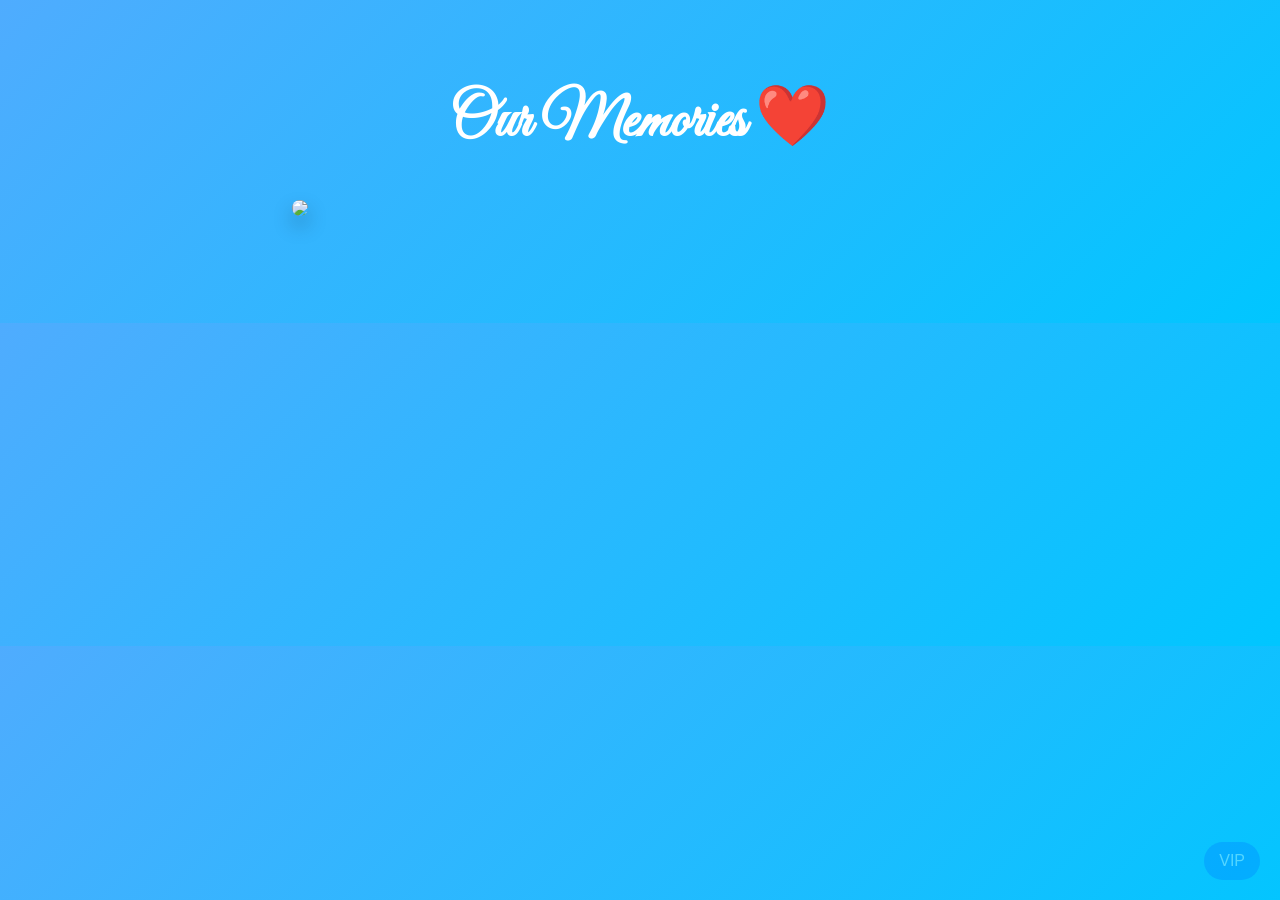
==== memories.html @ 2c2edfe4 "Add files via upload" ====
<!DOCTYPE html>
<html>
<head>
<title>Our Memories</title>
<link rel="stylesheet" href="style.css">

<style>

/* fullscreen viewer */

#viewer{
position:fixed;
top:0;
left:0;
width:100%;
height:100%;
background:rgba(0,0,0,0.9);
display:none;
justify-content:center;
align-items:center;
z-index:999;
}

#viewer img{
max-width:90%;
max-height:90%;
border-radius:10px;
}

#viewer span{
position:absolute;
top:20px;
right:40px;
font-size:40px;
color:white;
cursor:pointer;
}

</style>
</head>

<body>

<h1>Our Memories <span class="vip-heart" onclick="openVIP()">❤️</span></h1>

<div class="gallery" id="gallery"></div>

<button class="secret" onclick="window.location.href='vip.html'">VIP</button>

<div id="viewer">
<span onclick="closeViewer()">✕</span>
<img id="viewerImg">
</div>

<script>

/* photo list */

const images = [
    "footballgame1.jpg",
];

const gallery = document.getElementById("gallery");

/* create gallery */

images.forEach(photo => {

let img = document.createElement("img");
img.src = "photos/memories/" + photo;

img.onclick = () => {
openViewer(img.src);
};

gallery.appendChild(img);

});

/* viewer */

function openViewer(src){
document.getElementById("viewer").style.display="flex";
document.getElementById("viewerImg").src=src;
}

function closeViewer(){
document.getElementById("viewer").style.display="none";
}

</script>
<audio id="music" autoplay loop>
<source src="music/song.mp3" type="audio/mpeg">
function openVIP(){
window.location.href = "vip.html";
}
</audio>

<script>

if(localStorage.getItem("unlocked") === "true"){
document.getElementById("music").play();
}

</script>
</body>
</html>
---- style.css ----
@import url('https://fonts.googleapis.com/css2?family=Great+Vibes&family=Poppins:wght@300;400&display=swap');

body{
background: linear-gradient(135deg,#4facfe,#00c6ff);
font-family: 'Poppins', sans-serif;
text-align:center;
margin:0;
padding:40px;
color:white;
}

/* fancy title font */
h1{
font-family:'Great Vibes', cursive;
font-size:60px;
margin-bottom:10px;
}

/* password box */
.login-box{
background:white;
color:black;
padding:40px;
border-radius:20px;
display:inline-block;
box-shadow:0 10px 30px rgba(0,0,0,0.2);
}

/* input box */
input{
padding:12px;
margin:10px;
border-radius:8px;
border:1px solid #ccc;
}

/* buttons */
button{
padding:12px 25px;
background:#0077ff;
color:white;
border:none;
border-radius:10px;
cursor:pointer;
font-size:16px;
}

button:hover{
background:#005edb;
}

/* pinterest style photo layout */
.gallery{
column-count:3;
column-gap:20px;
max-width:1000px;
margin:40px auto;
}

.gallery img{
width:100%;
margin-bottom:20px;
border-radius:15px;
box-shadow:0 10px 20px rgba(0,0,0,0.25);
break-inside: avoid;
transition: transform 0.3s;
}

/* hover effect */
.gallery img:hover{
transform:scale(1.03);
}

/* hidden VIP button */
.secret{
position:fixed;
bottom:20px;
right:20px;
opacity:0.3;
padding:10px 15px;
border-radius:20px;
background:#0077ff;
color:white;
border:none;
cursor:pointer;
}

.secret:hover{
opacity:1;
}
.vip-heart{
cursor:pointer;
transition:transform 0.2s;
}

.vip-heart:hover{
transform:scale(1.2);
}
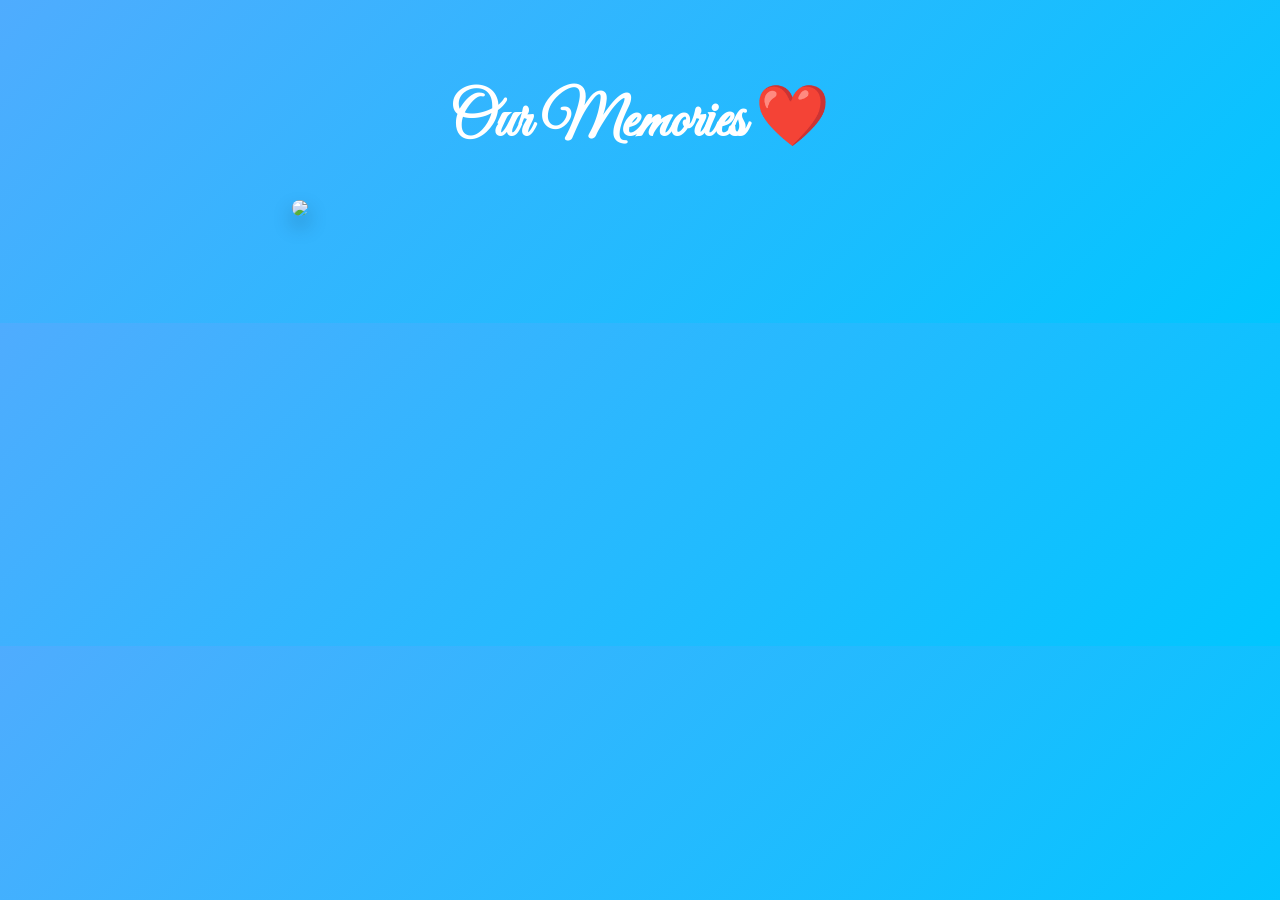
==== commit df62b1ec: "Add files via upload" ====
--- a/memories.html
+++ b/memories.html
@@ -3,81 +3,34 @@
 <head>
 <title>Our Memories</title>
 <link rel="stylesheet" href="style.css">
-
-<style>
-
-/* fullscreen viewer */
-
-#viewer{
-position:fixed;
-top:0;
-left:0;
-width:100%;
-height:100%;
-background:rgba(0,0,0,0.9);
-display:none;
-justify-content:center;
-align-items:center;
-z-index:999;
-}
-
-#viewer img{
-max-width:90%;
-max-height:90%;
-border-radius:10px;
-}
-
-#viewer span{
-position:absolute;
-top:20px;
-right:40px;
-font-size:40px;
-color:white;
-cursor:pointer;
-}
-
-</style>
 </head>
 
 <body>
 
-<h1>Our Memories <span class="vip-heart" onclick="openVIP()">❤️</span></h1>
+<h1>Our Memories <span onclick="openVIP()" style="cursor:pointer;">❤️</span></h1>
 
-<div class="gallery" id="gallery"></div>
+<div class="gallery">
 
-<button class="secret" onclick="window.location.href='vip.html'">VIP</button>
+<img src="photos/memories/footballgame1.JPEG">
 
-<div id="viewer">
-<span onclick="closeViewer()">✕</span>
-<img id="viewerImg">
+</div>
+
+<div id="viewer" style="display:none; position:fixed; top:0; left:0; width:100%; height:100%; background:rgba(0,0,0,0.9); justify-content:center; align-items:center;">
+<span onclick="closeViewer()" style="position:absolute; top:20px; right:40px; font-size:40px; color:white; cursor:pointer;">✕</span>
+<img id="viewerImg" style="max-width:90%; max-height:90%; border-radius:10px;">
 </div>
 
 <script>
 
-/* photo list */
+/* enable fullscreen viewing */
 
-const images = [
-    "footballgame1.jpg",
-];
+const galleryImages = document.querySelectorAll(".gallery img");
 
-const gallery = document.getElementById("gallery");
-
-/* create gallery */
-
-images.forEach(photo => {
-
-let img = document.createElement("img");
-img.src = "photos/memories/" + photo;
-
-img.onclick = () => {
+galleryImages.forEach(img => {
+img.onclick = function(){
 openViewer(img.src);
 };
-
-gallery.appendChild(img);
-
 });
-
-/* viewer */
 
 function openViewer(src){
 document.getElementById("viewer").style.display="flex";
@@ -88,20 +41,17 @@
 document.getElementById("viewer").style.display="none";
 }
 
-</script>
-<audio id="music" autoplay loop>
-<source src="music/song.mp3" type="audio/mpeg">
+/* VIP page */
+
 function openVIP(){
-window.location.href = "vip.html";
-}
-</audio>
-
-<script>
-
-if(localStorage.getItem("unlocked") === "true"){
-document.getElementById("music").play();
+window.location.href="vip.html";
 }
 
 </script>
+
+<audio id="music" autoplay loop>
+<source src="music/song.mp3" type="audio/mpeg">
+</audio>
+
 </body>
-</html>+</html>
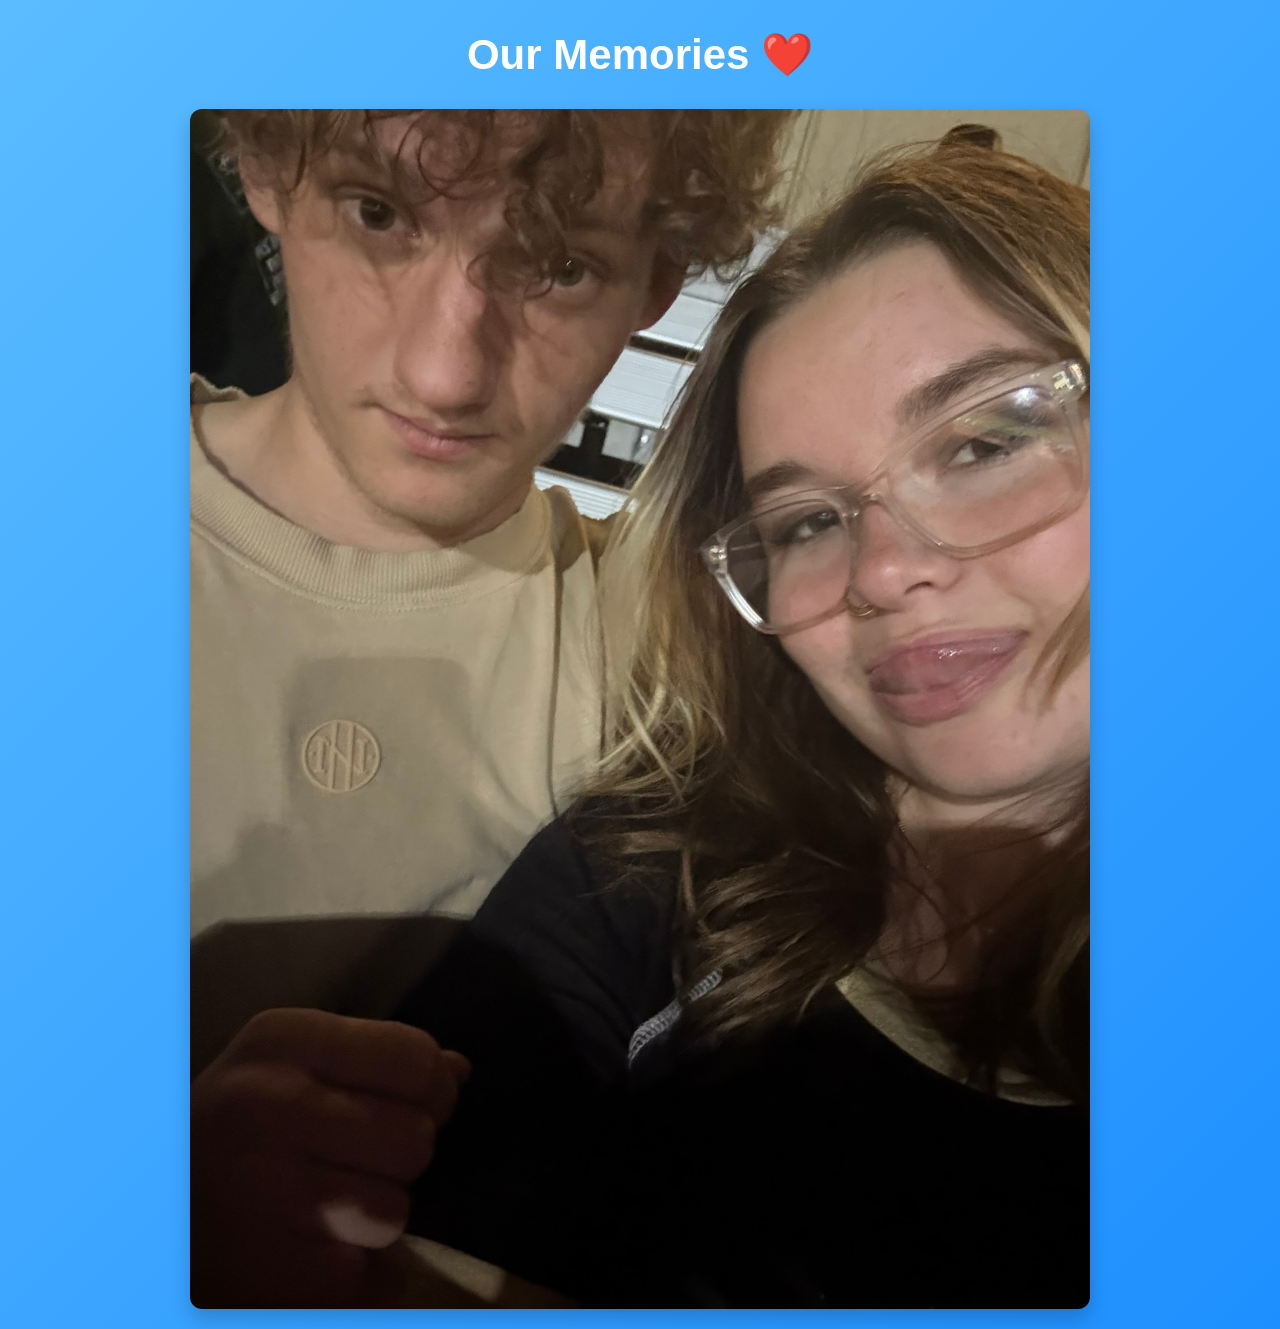
==== commit 3ab6ce31: "Add files via upload" ====
--- a/memories.html
+++ b/memories.html
@@ -3,6 +3,7 @@
 <head>
 <title>Our Memories</title>
 <link rel="stylesheet" href="style.css">
+<meta name="viewport" content="width=device-width, initial-scale=1.0">
 </head>
 
 <body>
@@ -15,43 +16,86 @@
 
 </div>
 
-<div id="viewer" style="display:none; position:fixed; top:0; left:0; width:100%; height:100%; background:rgba(0,0,0,0.9); justify-content:center; align-items:center;">
-<span onclick="closeViewer()" style="position:absolute; top:20px; right:40px; font-size:40px; color:white; cursor:pointer;">✕</span>
-<img id="viewerImg" style="max-width:90%; max-height:90%; border-radius:10px;">
+<div id="viewer">
+<span onclick="closeViewer()">✕</span>
+<img id="viewerImg">
 </div>
 
 <script>
 
-/* enable fullscreen viewing */
+let images = Array.from(document.querySelectorAll(".gallery img"));
+let currentIndex = 0;
 
-const galleryImages = document.querySelectorAll(".gallery img");
-
-galleryImages.forEach(img => {
+images.forEach((img, index) => {
 img.onclick = function(){
+currentIndex = index;
 openViewer(img.src);
 };
 });
 
 function openViewer(src){
 document.getElementById("viewer").style.display="flex";
-document.getElementById("viewerImg").src=src;
+document.getElementById("viewerImg").src = src;
 }
 
 function closeViewer(){
 document.getElementById("viewer").style.display="none";
 }
 
-/* VIP page */
-
 function openVIP(){
 window.location.href="vip.html";
 }
 
+/* swipe support */
+
+let startX = 0;
+
+document.getElementById("viewer").addEventListener("touchstart", e=>{
+startX = e.touches[0].clientX;
+});
+
+document.getElementById("viewer").addEventListener("touchend", e=>{
+
+let endX = e.changedTouches[0].clientX;
+
+if(endX < startX - 50){
+nextImage();
+}
+
+if(endX > startX + 50){
+prevImage();
+}
+
+});
+
+function nextImage(){
+currentIndex++;
+if(currentIndex >= images.length){
+currentIndex = 0;
+}
+document.getElementById("viewerImg").src = images[currentIndex].src;
+}
+
+function prevImage(){
+currentIndex--;
+if(currentIndex < 0){
+currentIndex = images.length - 1;
+}
+document.getElementById("viewerImg").src = images[currentIndex].src;
+}
+
 </script>
 
-<audio id="music" autoplay loop>
+<audio id="music" loop>
 <source src="music/song.mp3" type="audio/mpeg">
 </audio>
 
+<script>
+document.body.addEventListener("click", function(){
+let music = document.getElementById("music");
+music.play();
+}, { once: true });
+</script>
+
 </body>
-</html>
+</html>
--- a/style.css
+++ b/style.css
@@ -1,98 +1,80 @@
-@import url('https://fonts.googleapis.com/css2?family=Great+Vibes&family=Poppins:wght@300;400&display=swap');
-
 body{
-background: linear-gradient(135deg,#4facfe,#00c6ff);
-font-family: 'Poppins', sans-serif;
+margin:0;
+font-family:Arial, sans-serif;
 text-align:center;
-margin:0;
-padding:40px;
+background:linear-gradient(135deg,#5bbcff,#1e8fff);
 color:white;
+padding:20px;
 }
 
-/* fancy title font */
 h1{
-font-family:'Great Vibes', cursive;
-font-size:60px;
-margin-bottom:10px;
+font-size:42px;
+margin-top:10px;
 }
 
-/* password box */
-.login-box{
-background:white;
-color:black;
-padding:40px;
-border-radius:20px;
-display:inline-block;
-box-shadow:0 10px 30px rgba(0,0,0,0.2);
-}
-
-/* input box */
-input{
-padding:12px;
-margin:10px;
-border-radius:8px;
-border:1px solid #ccc;
-}
-
-/* buttons */
-button{
-padding:12px 25px;
-background:#0077ff;
-color:white;
-border:none;
-border-radius:10px;
-cursor:pointer;
-font-size:16px;
-}
-
-button:hover{
-background:#005edb;
-}
-
-/* pinterest style photo layout */
 .gallery{
-column-count:3;
-column-gap:20px;
-max-width:1000px;
-margin:40px auto;
+display:grid;
+grid-template-columns:repeat(auto-fit,minmax(200px,1fr));
+gap:15px;
+max-width:900px;
+margin:auto;
+margin-top:30px;
 }
 
 .gallery img{
 width:100%;
-margin-bottom:20px;
-border-radius:15px;
-box-shadow:0 10px 20px rgba(0,0,0,0.25);
-break-inside: avoid;
-transition: transform 0.3s;
+border-radius:12px;
+cursor:pointer;
+box-shadow:0 10px 20px rgba(0,0,0,0.2);
 }
 
-/* hover effect */
-.gallery img:hover{
-transform:scale(1.03);
-}
-
-/* hidden VIP button */
-.secret{
+.back-btn{
 position:fixed;
-bottom:20px;
-right:20px;
-opacity:0.3;
-padding:10px 15px;
-border-radius:20px;
-background:#0077ff;
-color:white;
+top:20px;
+left:20px;
+padding:10px 16px;
 border:none;
+border-radius:10px;
+background:white;
+color:#0077ff;
+font-weight:bold;
 cursor:pointer;
 }
 
-.secret:hover{
-opacity:1;
-}
-.vip-heart{
-cursor:pointer;
-transition:transform 0.2s;
+#viewer{
+display:none;
+position:fixed;
+top:0;
+left:0;
+width:100%;
+height:100%;
+background:rgba(0,0,0,0.9);
+justify-content:center;
+align-items:center;
 }
 
-.vip-heart:hover{
-transform:scale(1.2);
+#viewer img{
+max-width:90%;
+max-height:90%;
+border-radius:10px;
+}
+
+#viewer span{
+position:absolute;
+top:20px;
+right:30px;
+font-size:40px;
+cursor:pointer;
+}
+
+@media (max-width:600px){
+
+h1{
+font-size:32px;
+}
+
+.gallery{
+grid-template-columns:1fr;
+}
+
 }
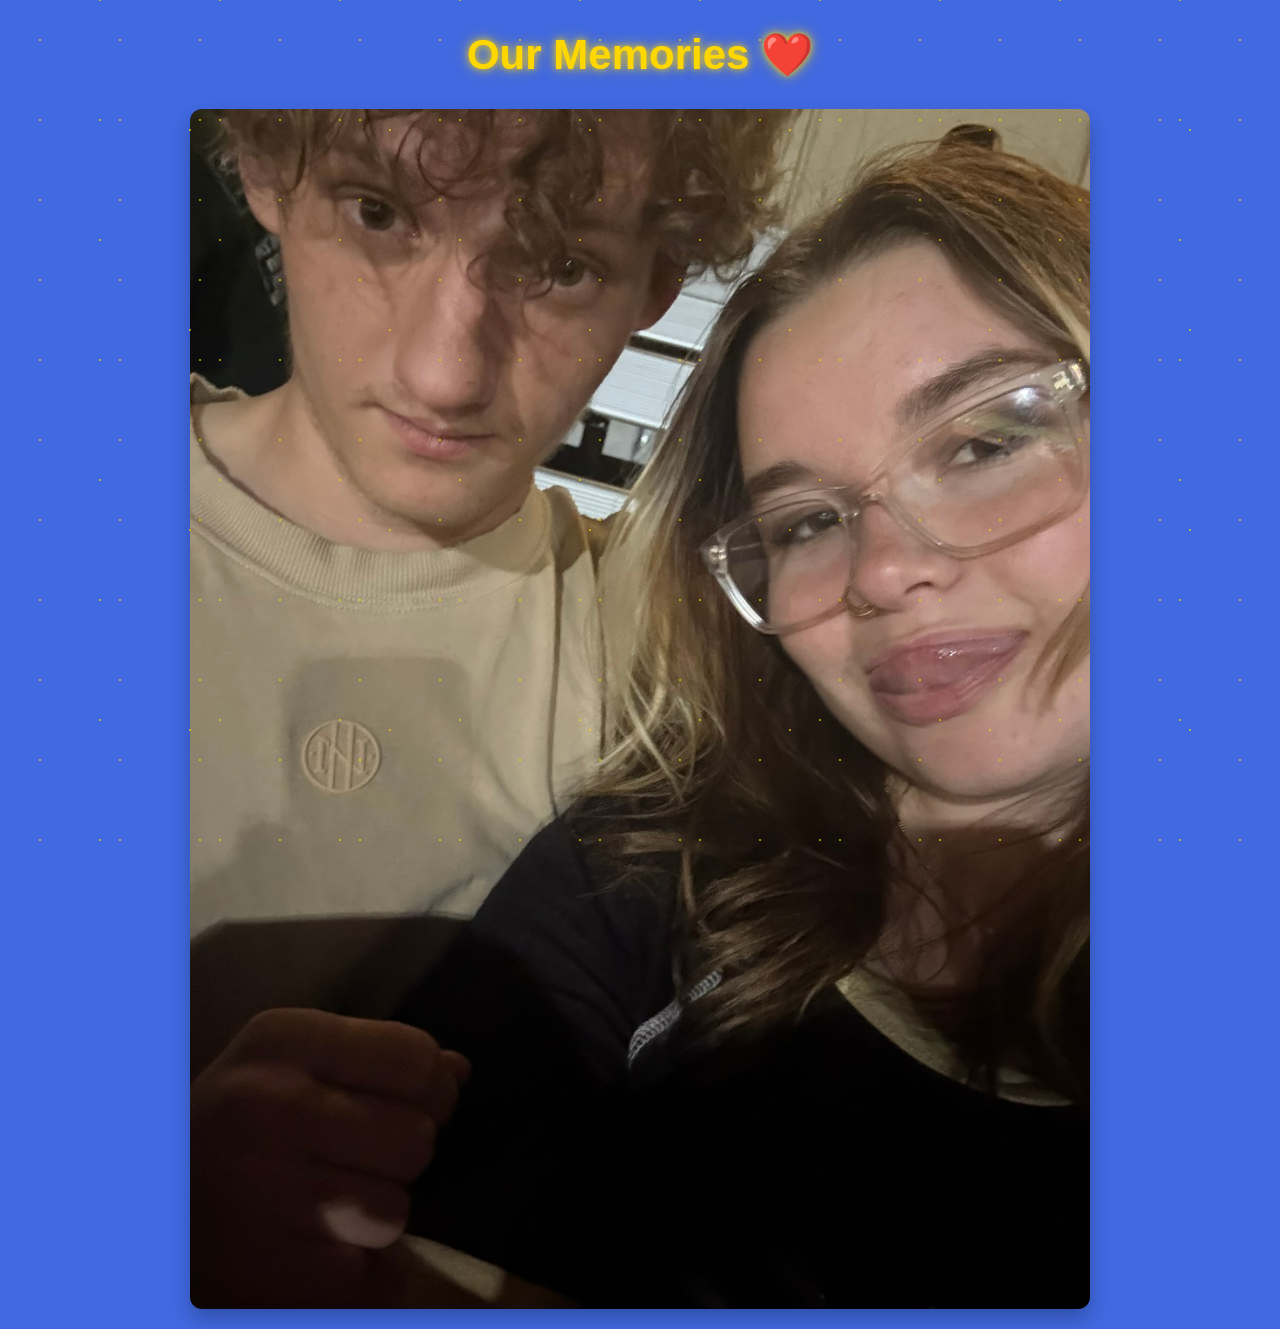
==== commit 90478b69: "Add files via upload" ====
--- a/memories.html
+++ b/memories.html
@@ -96,6 +96,15 @@
 music.play();
 }, { once: true });
 </script>
+<audio id="music" autoplay loop>
+<source src="music/song.mp3" type="audio/mpeg">
+</audio>
 
+<script>
+window.addEventListener("load", function(){
+let music = document.getElementById("music");
+music.play().catch(()=>{});
+});
+</script>
 </body>
 </html>
--- a/style.css
+++ b/style.css
@@ -2,16 +2,49 @@
 margin:0;
 font-family:Arial, sans-serif;
 text-align:center;
-background:linear-gradient(135deg,#5bbcff,#1e8fff);
 color:white;
 padding:20px;
+background:#4169E1;
+overflow-x:hidden;
+}
+
+/* star layer */
+
+body::before{
+content:"";
+position:fixed;
+top:0;
+left:0;
+width:100%;
+height:100%;
+pointer-events:none;
+background-image:
+radial-gradient(gold 1px, transparent 1px),
+radial-gradient(gold 1px, transparent 1px),
+radial-gradient(gold 1px, transparent 1px);
+background-size:80px 80px,120px 120px,200px 200px;
+background-position:0 0,40px 60px,90px 30px;
+animation:twinkle 6s infinite alternate;
+opacity:0.6;
+}
+
+/* twinkle animation */
+
+@keyframes twinkle{
+0%{opacity:0.4;}
+50%{opacity:0.7;}
+100%{opacity:0.4;}
 }
 
 h1{
 font-size:42px;
 margin-top:10px;
+color:#FFD700;
+text-shadow:
+0 0 6px rgba(255,215,0,0.7),
+0 0 12px rgba(255,215,0,0.5),
+0 0 20px rgba(255,215,0,0.3);
 }
-
 .gallery{
 display:grid;
 grid-template-columns:repeat(auto-fit,minmax(200px,1fr));
@@ -25,7 +58,7 @@
 width:100%;
 border-radius:12px;
 cursor:pointer;
-box-shadow:0 10px 20px rgba(0,0,0,0.2);
+box-shadow:0 10px 20px rgba(0,0,0,0.25);
 }
 
 .back-btn{
@@ -36,7 +69,7 @@
 border:none;
 border-radius:10px;
 background:white;
-color:#0077ff;
+color:#4169E1;
 font-weight:bold;
 cursor:pointer;
 }
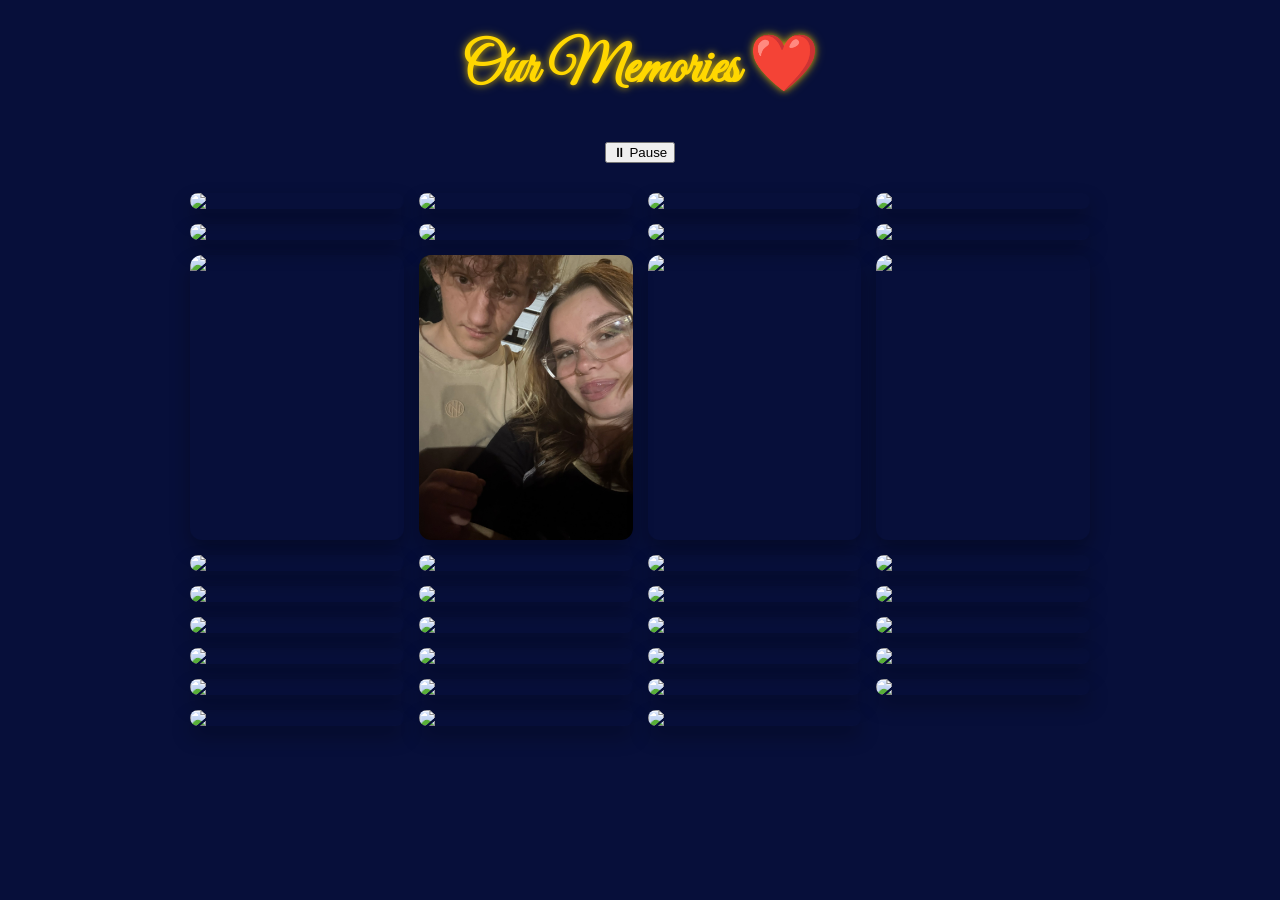
==== commit fddcc5b6: "Add files via upload" ====
--- a/memories.html
+++ b/memories.html
@@ -1,21 +1,122 @@
 <!DOCTYPE html>
+
 <html>
+
 <head>
 <title>Our Memories</title>
 <link rel="stylesheet" href="style.css">
 <meta name="viewport" content="width=device-width, initial-scale=1.0">
 </head>
+<audio id="music"></audio>
 
+<script>
+
+/* MUSIC SYSTEM */
+
+const songs = [
+"music/Body.mp3",
+"music/e85.mp3",
+"music/nkeemp3.mp3",
+"music/ordinary.mp3"
+];
+
+let music = document.getElementById("music");
+let musicButton = document.getElementById("musicButton");
+
+/* shuffle songs */
+
+songs.sort(() => Math.random() - 0.5);
+
+let currentSong = 0;
+
+function playSong(){
+music.src = songs[currentSong];
+music.play().catch(()=>{});
+}
+
+music.addEventListener("ended", function(){
+
+currentSong++;
+
+if(currentSong >= songs.length){
+songs.sort(() => Math.random() - 0.5);
+currentSong = 0;
+}
+
+playSong();
+
+});
+
+function toggleMusic(){
+
+if(music.paused){
+music.play();
+musicButton.textContent = "⏸ Pause";
+}
+
+else{
+music.pause();
+musicButton.textContent = "▶ Play";
+}
+
+}
+
+window.addEventListener("load", function(){
+
+playSong();
+
+document.body.addEventListener("click", function(){
+music.play();
+}, {once:true});
+
+});
+
+</script>
 <body>
 
 <h1>Our Memories <span onclick="openVIP()" style="cursor:pointer;">❤️</span></h1>
 
+<button id="musicButton" onclick="toggleMusic()">⏸ Pause</button>
+
 <div class="gallery">
 
-<img src="photos/memories/footballgame1.JPEG">
+<img src="photos/memories/a.JPEG" loading="lazy">
+<img src="photos/memories/aa.JPEG" loading="lazy">
+<img src="photos/memories/as.JPEG" loading="lazy">
+<img src="photos/memories/asw.PNG" loading="lazy">
+<img src="photos/memories/aura.JPEG" loading="lazy">
+<img src="photos/memories/aura2.JPEG" loading="lazy">
+<img src="photos/memories/aura3.JPEG" loading="lazy">
+<img src="photos/memories/aw.JPEG" loading="lazy">
+<img src="photos/memories/blue.JPG" loading="lazy">
+<img src="photos/memories/footballgame1.JPEG" loading="lazy">
+<img src="photos/memories/h.JPG" loading="lazy">
+<img src="photos/memories/hgs.JPEG" loading="lazy">
+<img src="photos/memories/hi.JPEG" loading="lazy">
+<img src="photos/memories/hlwn.JPEG" loading="lazy">
+<img src="photos/memories/hs.JPEG" loading="lazy">
+<img src="photos/memories/hsd.JPEG" loading="lazy">
+<img src="photos/memories/hss.JPEG" loading="lazy">
+<img src="photos/memories/hu.JPEG" loading="lazy">
+<img src="photos/memories/huo.JPEG" loading="lazy">
+<img src="photos/memories/hus.JPG" loading="lazy">
+<img src="photos/memories/newyear.JPEG" loading="lazy">
+<img src="photos/memories/oi.JPG" loading="lazy">
+<img src="photos/memories/po.JPEG" loading="lazy">
+<img src="photos/memories/pumpkin.PNG" loading="lazy">
+<img src="photos/memories/qw.JPEG" loading="lazy">
+<img src="photos/memories/re.JPEG" loading="lazy">
+<img src="photos/memories/ree.JPEG" loading="lazy">
+<img src="photos/memories/sc.JPEG" loading="lazy">
+<img src="photos/memories/sleep.JPEG" loading="lazy">
+<img src="photos/memories/usuo.JPG" loading="lazy">
+<img src="photos/memories/walk.JPEG" loading="lazy">
+<img src="photos/memories/we.JPEG" loading="lazy">
+<img src="photos/memories/wew.JPEG" loading="lazy">
+<img src="photos/memories/yu.JPEG" loading="lazy">
+<img src="photos/memories/yui.JPEG" loading="lazy">
 
 </div>
-
 <div id="viewer">
 <span onclick="closeViewer()">✕</span>
 <img id="viewerImg">
@@ -23,46 +124,44 @@
 
 <script>
 
+/* PHOTO VIEWER */
+
 let images = Array.from(document.querySelectorAll(".gallery img"));
 let currentIndex = 0;
 
-images.forEach((img, index) => {
-img.onclick = function(){
-currentIndex = index;
+images.forEach((img,index)=>{
+img.onclick=function(){
+currentIndex=index;
 openViewer(img.src);
 };
 });
 
 function openViewer(src){
 document.getElementById("viewer").style.display="flex";
-document.getElementById("viewerImg").src = src;
+document.getElementById("viewerImg").src=src;
 }
 
 function closeViewer(){
 document.getElementById("viewer").style.display="none";
 }
 
-function openVIP(){
-window.location.href="vip.html";
-}
+/* SWIPE SUPPORT */
 
-/* swipe support */
+let startX=0;
 
-let startX = 0;
-
-document.getElementById("viewer").addEventListener("touchstart", e=>{
-startX = e.touches[0].clientX;
+document.getElementById("viewer").addEventListener("touchstart",e=>{
+startX=e.touches[0].clientX;
 });
 
-document.getElementById("viewer").addEventListener("touchend", e=>{
+document.getElementById("viewer").addEventListener("touchend",e=>{
 
-let endX = e.changedTouches[0].clientX;
+let endX=e.changedTouches[0].clientX;
 
-if(endX < startX - 50){
+if(endX<startX-50){
 nextImage();
 }
 
-if(endX > startX + 50){
+if(endX>startX+50){
 prevImage();
 }
 
@@ -70,41 +169,24 @@
 
 function nextImage(){
 currentIndex++;
-if(currentIndex >= images.length){
-currentIndex = 0;
+if(currentIndex>=images.length){
+currentIndex=0;
 }
-document.getElementById("viewerImg").src = images[currentIndex].src;
+document.getElementById("viewerImg").src=images[currentIndex].src;
 }
 
 function prevImage(){
 currentIndex--;
-if(currentIndex < 0){
-currentIndex = images.length - 1;
+if(currentIndex<0){
+currentIndex=images.length-1;
 }
-document.getElementById("viewerImg").src = images[currentIndex].src;
+document.getElementById("viewerImg").src=images[currentIndex].src;
 }
 
-</script>
+/* VIP LINK */
 
-<audio id="music" loop>
-<source src="music/song.mp3" type="audio/mpeg">
-</audio>
+function openVIP(){
+window.location.href="vip.html";
+}
 
-<script>
-document.body.addEventListener("click", function(){
-let music = document.getElementById("music");
-music.play();
-}, { once: true });
-</script>
-<audio id="music" autoplay loop>
-<source src="music/song.mp3" type="audio/mpeg">
-</audio>
-
-<script>
-window.addEventListener("load", function(){
-let music = document.getElementById("music");
-music.play().catch(()=>{});
-});
-</script>
-</body>
-</html>+</script>
--- a/style.css
+++ b/style.css
@@ -1,50 +1,28 @@
+@import url('https://fonts.googleapis.com/css2?family=Great+Vibes&display=swap');
 body{
 margin:0;
 font-family:Arial, sans-serif;
 text-align:center;
 color:white;
 padding:20px;
-background:#4169E1;
+background:#070f3a; /* deep royal blue */
 overflow-x:hidden;
 }
 
-/* star layer */
-
-body::before{
-content:"";
-position:fixed;
-top:0;
-left:0;
-width:100%;
-height:100%;
-pointer-events:none;
-background-image:
-radial-gradient(gold 1px, transparent 1px),
-radial-gradient(gold 1px, transparent 1px),
-radial-gradient(gold 1px, transparent 1px);
-background-size:80px 80px,120px 120px,200px 200px;
-background-position:0 0,40px 60px,90px 30px;
-animation:twinkle 6s infinite alternate;
-opacity:0.6;
-}
-
-/* twinkle animation */
-
-@keyframes twinkle{
-0%{opacity:0.4;}
-50%{opacity:0.7;}
-100%{opacity:0.4;}
-}
+/* title */
 
 h1{
-font-size:42px;
+font-family:'Great Vibes', cursive;
+font-size:56px;
 margin-top:10px;
 color:#FFD700;
 text-shadow:
-0 0 6px rgba(255,215,0,0.7),
-0 0 12px rgba(255,215,0,0.5),
-0 0 20px rgba(255,215,0,0.3);
+0 0 6px rgba(255,215,0,0.6),
+0 0 12px rgba(255,215,0,0.4);
 }
+
+/* gallery */
+
 .gallery{
 display:grid;
 grid-template-columns:repeat(auto-fit,minmax(200px,1fr));
@@ -58,8 +36,10 @@
 width:100%;
 border-radius:12px;
 cursor:pointer;
-box-shadow:0 10px 20px rgba(0,0,0,0.25);
+box-shadow:0 10px 20px rgba(0,0,0,0.3);
 }
+
+/* back button */
 
 .back-btn{
 position:fixed;
@@ -69,10 +49,12 @@
 border:none;
 border-radius:10px;
 background:white;
-color:#4169E1;
+color:#070f3a;
 font-weight:bold;
 cursor:pointer;
 }
+
+/* fullscreen viewer */
 
 #viewer{
 display:none;
@@ -109,5 +91,17 @@
 .gallery{
 grid-template-columns:1fr;
 }
-
+#musicButton{
+position:fixed;
+bottom:20px;
+right:20px;
+padding:10px 14px;
+border:none;
+border-radius:8px;
+background:white;
+color:#070f3a;
+font-weight:bold;
+cursor:pointer;
+box-shadow:0 4px 10px rgba(0,0,0,0.3);
+}
 }
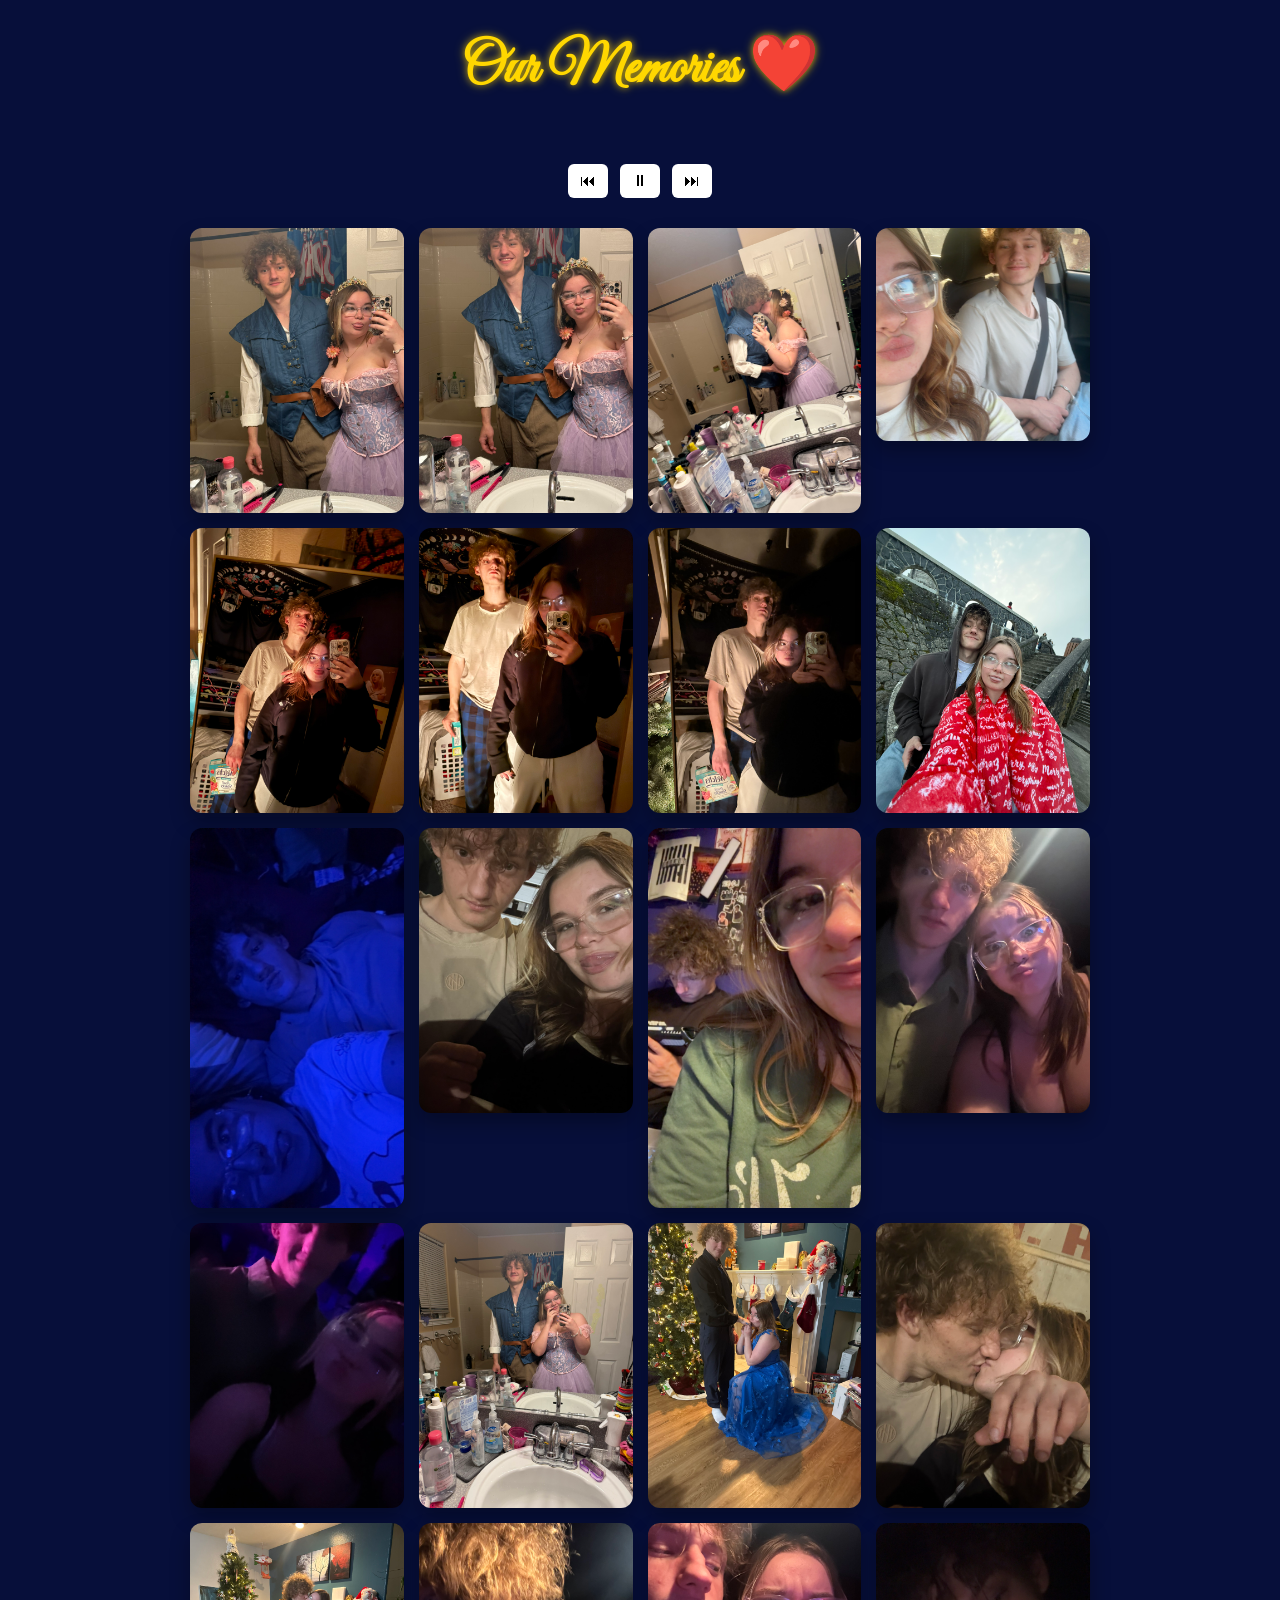
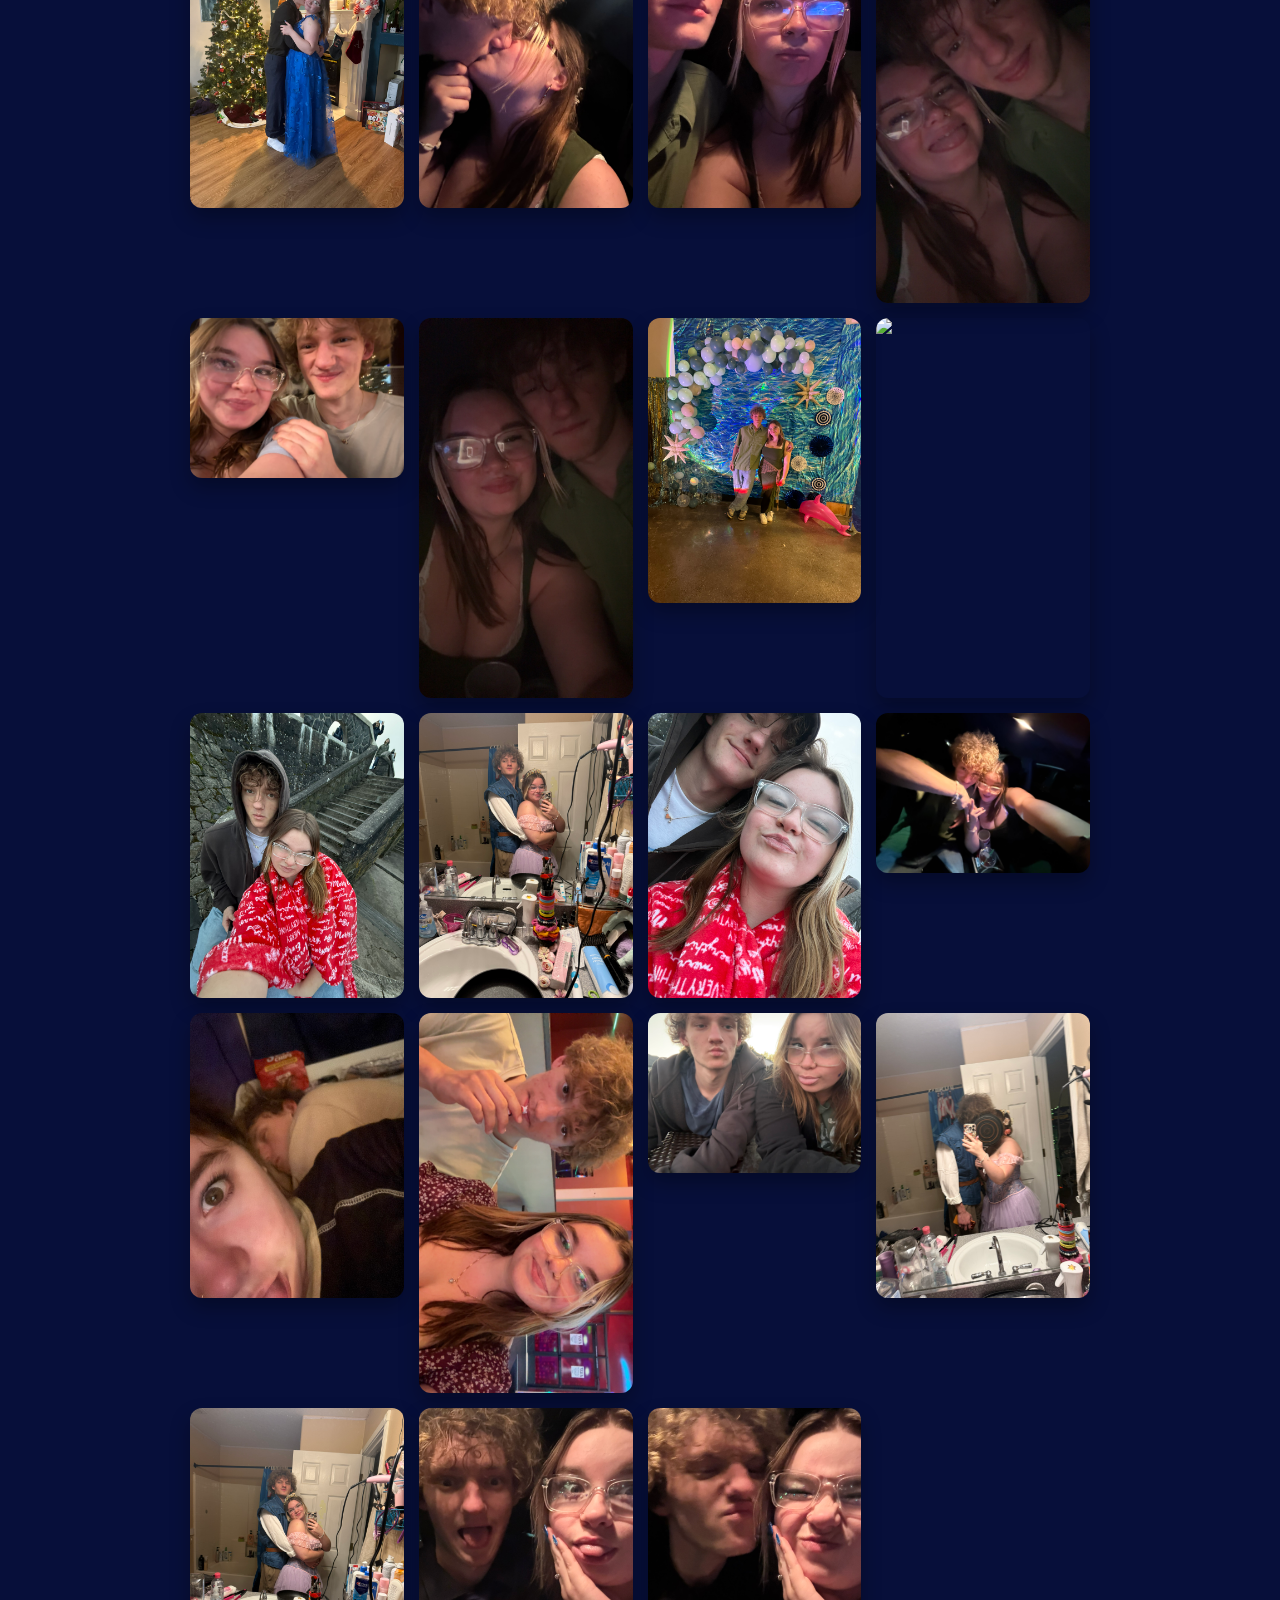
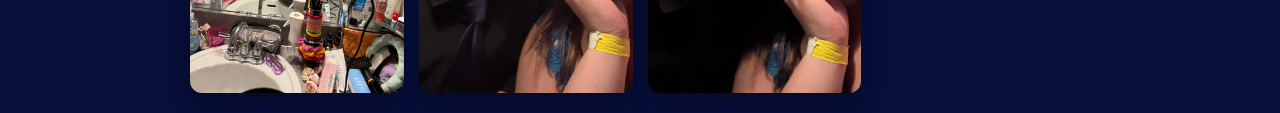
==== commit 29feea66: "Add files via upload" ====
--- a/memories.html
+++ b/memories.html
@@ -7,76 +7,22 @@
 <link rel="stylesheet" href="style.css">
 <meta name="viewport" content="width=device-width, initial-scale=1.0">
 </head>
-<audio id="music"></audio>
-
-<script>
-
-/* MUSIC SYSTEM */
-
-const songs = [
-"music/Body.mp3",
-"music/e85.mp3",
-"music/nkeemp3.mp3",
-"music/ordinary.mp3"
-];
-
-let music = document.getElementById("music");
-let musicButton = document.getElementById("musicButton");
-
-/* shuffle songs */
-
-songs.sort(() => Math.random() - 0.5);
-
-let currentSong = 0;
-
-function playSong(){
-music.src = songs[currentSong];
-music.play().catch(()=>{});
-}
-
-music.addEventListener("ended", function(){
-
-currentSong++;
-
-if(currentSong >= songs.length){
-songs.sort(() => Math.random() - 0.5);
-currentSong = 0;
-}
-
-playSong();
-
-});
-
-function toggleMusic(){
-
-if(music.paused){
-music.play();
-musicButton.textContent = "⏸ Pause";
-}
-
-else{
-music.pause();
-musicButton.textContent = "▶ Play";
-}
-
-}
-
-window.addEventListener("load", function(){
-
-playSong();
-
-document.body.addEventListener("click", function(){
-music.play();
-}, {once:true});
-
-});
-
-</script>
+
 <body>
 
 <h1>Our Memories <span onclick="openVIP()" style="cursor:pointer;">❤️</span></h1>
 
-<button id="musicButton" onclick="toggleMusic()">⏸ Pause</button>
+<div id="musicControls">
+
+<div id="songTitle">Loading...</div>
+
+<div id="playerButtons">
+<button onclick="rewindSong()">⏮</button>
+<button id="musicButton" onclick="toggleMusic()">⏸</button>
+<button onclick="skipSong()">⏭</button>
+</div>
+
+</div>
 
 <div class="gallery">
 
@@ -117,10 +63,20 @@
 <img src="photos/memories/yui.JPEG" loading="lazy">
 
 </div>
+
 <div id="viewer">
+
+<div id="leftArrow" class="arrow" onclick="prevImage()">❮</div>
+
+<img id="viewerImg">
+
+<div id="rightArrow" class="arrow" onclick="nextImage()">❯</div>
+
 <span onclick="closeViewer()">✕</span>
-<img id="viewerImg">
-</div>
+
+</div>
+
+<audio id="music"></audio>
 
 <script>
 
@@ -145,7 +101,7 @@
 document.getElementById("viewer").style.display="none";
 }
 
-/* SWIPE SUPPORT */
+/* SWIPE */
 
 let startX=0;
 
@@ -154,32 +110,21 @@
 });
 
 document.getElementById("viewer").addEventListener("touchend",e=>{
-
 let endX=e.changedTouches[0].clientX;
 
-if(endX<startX-50){
-nextImage();
-}
-
-if(endX>startX+50){
-prevImage();
-}
-
+if(endX<startX-50){nextImage();}
+if(endX>startX+50){prevImage();}
 });
 
 function nextImage(){
 currentIndex++;
-if(currentIndex>=images.length){
-currentIndex=0;
-}
+if(currentIndex>=images.length){currentIndex=0;}
 document.getElementById("viewerImg").src=images[currentIndex].src;
 }
 
 function prevImage(){
 currentIndex--;
-if(currentIndex<0){
-currentIndex=images.length-1;
-}
+if(currentIndex<0){currentIndex=images.length-1;}
 document.getElementById("viewerImg").src=images[currentIndex].src;
 }
 
@@ -189,4 +134,98 @@
 window.location.href="vip.html";
 }
 
-</script>+/* MUSIC */
+
+const songs=[
+"music/Body.mp3",
+"music/e85.mp3",
+"music/nkeemp3.mp3",
+"music/ordinary.mp3"
+];
+
+let music=document.getElementById("music");
+let musicButton=document.getElementById("musicButton");
+
+songs.sort(()=>Math.random()-0.5);
+
+let currentSong=0;
+
+function playSong(){
+
+music.src = songs[currentSong];
+
+updateSongTitle();
+
+music.play().catch(()=>{});
+function updateSongTitle(){
+
+let name = songs[currentSong]
+.split("/")
+.pop()
+.replace(".mp3","");
+
+document.getElementById("songTitle").textContent = name;
+
+}
+
+}
+
+music.addEventListener("ended",function(){
+
+currentSong++;
+
+if(currentSong>=songs.length){
+songs.sort(()=>Math.random()-0.5);
+currentSong=0;
+}
+
+playSong();
+
+});
+
+function toggleMusic(){
+
+if(music.paused){
+music.play();
+musicButton.textContent="⏸";
+}else{
+music.pause();
+musicButton.textContent="▶";
+}
+
+}
+
+function rewindSong(){
+music.currentTime=0;
+}
+
+function skipSong(){
+
+currentSong++;
+
+if(currentSong>=songs.length){
+currentSong=0;
+}
+
+playSong();
+
+}
+
+/* START MUSIC AFTER FIRST TAP (PHONES) */
+
+window.addEventListener("load",function(){
+
+document.body.addEventListener("click",function(){
+
+if(music.src===""){
+playSong();
+}
+
+},{once:true});
+
+});
+
+</script>
+
+</body>
+</html>
--- a/style.css
+++ b/style.css
@@ -1,15 +1,16 @@
 @import url('https://fonts.googleapis.com/css2?family=Great+Vibes&display=swap');
+
 body{
 margin:0;
 font-family:Arial, sans-serif;
 text-align:center;
 color:white;
 padding:20px;
-background:#070f3a; /* deep royal blue */
+background:#070f3a;
 overflow-x:hidden;
 }
 
-/* title */
+/* TITLE */
 
 h1{
 font-family:'Great Vibes', cursive;
@@ -21,7 +22,38 @@
 0 0 12px rgba(255,215,0,0.4);
 }
 
-/* gallery */
+/* MUSIC CONTROLS */
+
+#musicControls{
+text-align:center;
+margin-bottom:20px;
+}
+
+#songTitle{
+font-size:14px;
+margin-bottom:6px;
+color:white;
+opacity:0;
+transform:translateY(-5px);
+transition:all 0.4s ease;
+}
+
+#songTitle.show{
+opacity:1;
+transform:translateY(0);
+}
+
+#playerButtons button{
+padding:8px 12px;
+border:none;
+border-radius:6px;
+background:white;
+cursor:pointer;
+font-size:16px;
+margin:0 4px;
+}
+
+/* GALLERY */
 
 .gallery{
 display:grid;
@@ -39,22 +71,7 @@
 box-shadow:0 10px 20px rgba(0,0,0,0.3);
 }
 
-/* back button */
-
-.back-btn{
-position:fixed;
-top:20px;
-left:20px;
-padding:10px 16px;
-border:none;
-border-radius:10px;
-background:white;
-color:#070f3a;
-font-weight:bold;
-cursor:pointer;
-}
-
-/* fullscreen viewer */
+/* FULLSCREEN VIEWER */
 
 #viewer{
 display:none;
@@ -74,6 +91,8 @@
 border-radius:10px;
 }
 
+/* CLOSE BUTTON */
+
 #viewer span{
 position:absolute;
 top:20px;
@@ -82,26 +101,56 @@
 cursor:pointer;
 }
 
+/* ARROWS */
+
+.arrow{
+position:absolute;
+top:50%;
+transform:translateY(-50%);
+font-size:50px;
+color:white;
+cursor:pointer;
+padding:10px;
+user-select:none;
+}
+
+#leftArrow{
+left:30px;
+}
+
+#rightArrow{
+right:30px;
+}
+
+/* BACK BUTTON (VIP PAGE) */
+
+.back-btn{
+position:fixed;
+top:20px;
+left:20px;
+padding:10px 16px;
+border:none;
+border-radius:10px;
+background:white;
+color:#070f3a;
+font-weight:bold;
+cursor:pointer;
+}
+
+/* MOBILE */
+
 @media (max-width:600px){
 
 h1{
-font-size:32px;
+font-size:34px;
 }
 
 .gallery{
 grid-template-columns:1fr;
 }
-#musicButton{
-position:fixed;
-bottom:20px;
-right:20px;
-padding:10px 14px;
-border:none;
-border-radius:8px;
-background:white;
-color:#070f3a;
-font-weight:bold;
-cursor:pointer;
-box-shadow:0 4px 10px rgba(0,0,0,0.3);
+
+.arrow{
+font-size:40px;
 }
-}+
+}
